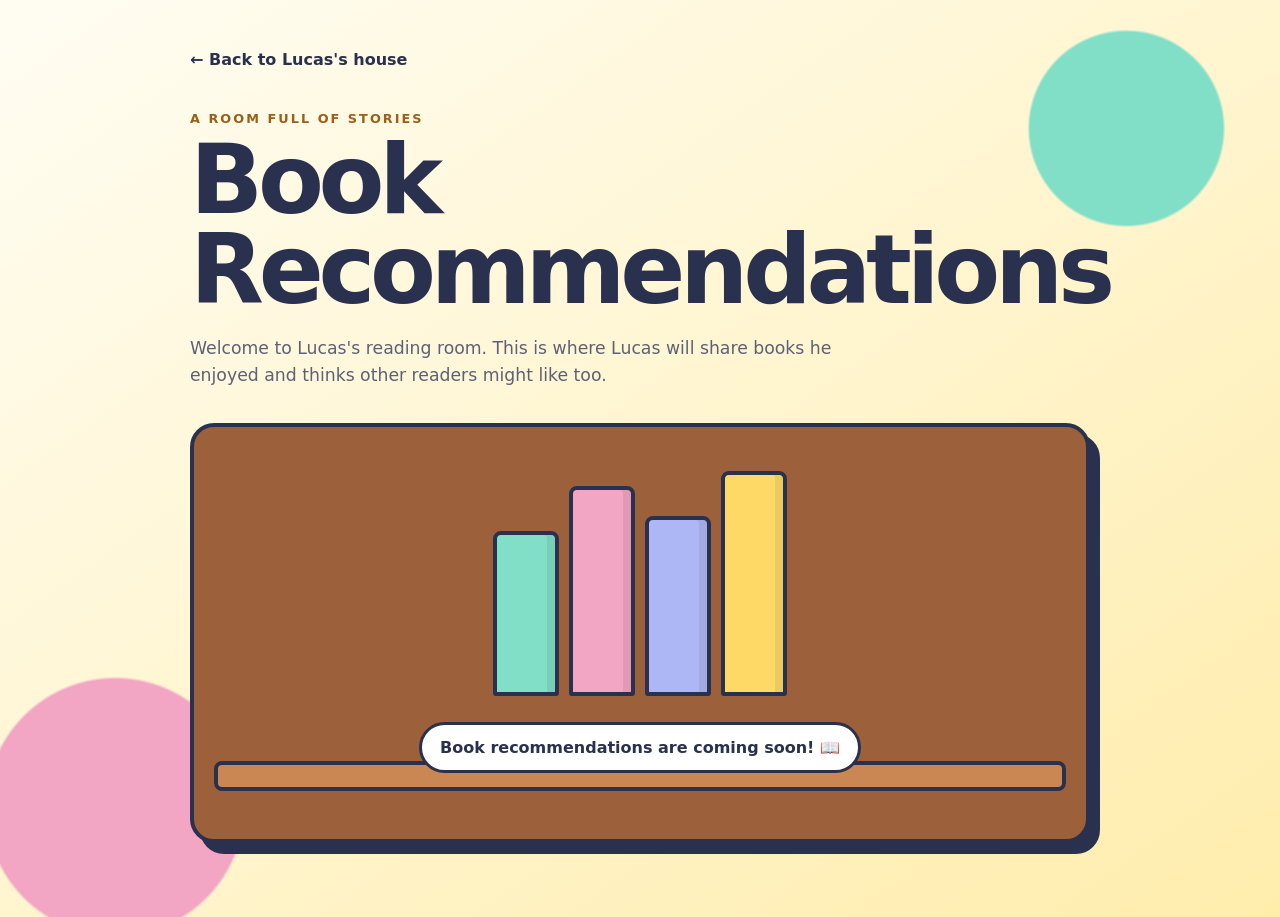
==== book-recommendations/index.html @ b4ec7151 "Add book recommendations room" ====
<!doctype html>
<html lang="en">
  <head>
    <meta charset="utf-8">
    <meta name="viewport" content="width=device-width, initial-scale=1">
    <meta name="theme-color" content="#ffd978">
    <title>Book Recommendations · Lucas's House</title>
    <style>
      :root {
        color-scheme: light;
        font-family: ui-rounded, "Arial Rounded MT Bold", "Trebuchet MS", system-ui, sans-serif;
        color: #29314f;
        background: #fff8dc;
      }
      * { box-sizing: border-box; }
      body {
        min-height: 100vh;
        margin: 0;
        padding: 24px;
        background:
          radial-gradient(circle at 88% 14%, #81dec7 0 7%, transparent 7.2%),
          radial-gradient(circle at 9% 88%, #f3a5c4 0 9%, transparent 9.2%),
          linear-gradient(145deg, #fffdf3, #ffedac);
      }
      main { width: min(900px, 100%); margin: 0 auto; padding: 26px 0 50px; }
      .back { display: inline-block; margin-bottom: 42px; color: inherit; font-weight: 900; text-decoration: none; }
      .back:hover { text-decoration: underline; }
      .eyebrow { margin: 0 0 9px; color: #9b5f17; font-size: .8rem; font-weight: 900; letter-spacing: .16em; text-transform: uppercase; }
      h1 { max-width: 760px; margin: 0; font-size: clamp(2.8rem, 9vw, 6rem); line-height: .94; letter-spacing: -.055em; }
      .intro { max-width: 650px; margin: 20px 0 34px; color: #5e6176; font-size: 1.08rem; line-height: 1.55; }
      .bookshelf {
        position: relative;
        display: grid;
        min-height: 350px;
        padding: 44px 28px 66px;
        border: 4px solid #29314f;
        border-radius: 24px;
        background: #9c613a;
        box-shadow: 10px 11px 0 #29314f;
        place-items: end center;
      }
      .bookshelf::after { position: absolute; right: 20px; bottom: 48px; left: 20px; height: 22px; border: 4px solid #29314f; border-radius: 8px; background: #ca8753; content: ""; }
      .books { display: flex; align-items: end; justify-content: center; gap: 10px; }
      .book { width: clamp(42px, 9vw, 66px); border: 4px solid #29314f; border-radius: 8px 8px 3px 3px; box-shadow: inset -8px 0 #00000012; }
      .book:nth-child(1) { height: 165px; background: #81dec7; }
      .book:nth-child(2) { height: 210px; background: #f3a5c4; }
      .book:nth-child(3) { height: 180px; background: #aeb7f5; }
      .book:nth-child(4) { height: 225px; background: #ffd966; }
      .coming-soon { position: relative; z-index: 1; margin: 26px 0 0; padding: 13px 18px; border: 3px solid #29314f; border-radius: 999px; background: #fff; font-weight: 900; text-align: center; }
      @media (max-width: 560px) {
        body { padding: 16px; }
        .bookshelf { min-height: 310px; padding-inline: 18px; box-shadow: 7px 8px 0 #29314f; }
      }
    </style>
  </head>
  <body>
    <main>
      <a class="back" href="../">← Back to Lucas's house</a>
      <p class="eyebrow">A room full of stories</p>
      <h1>Book Recommendations</h1>
      <p class="intro">Welcome to Lucas's reading room. This is where Lucas will share books he enjoyed and thinks other readers might like too.</p>
      <section class="bookshelf" aria-label="Lucas's recommendation bookshelf">
        <div class="books" aria-hidden="true">
          <span class="book"></span>
          <span class="book"></span>
          <span class="book"></span>
          <span class="book"></span>
        </div>
        <p class="coming-soon">Book recommendations are coming soon! 📖</p>
      </section>
    </main>
  </body>
</html>
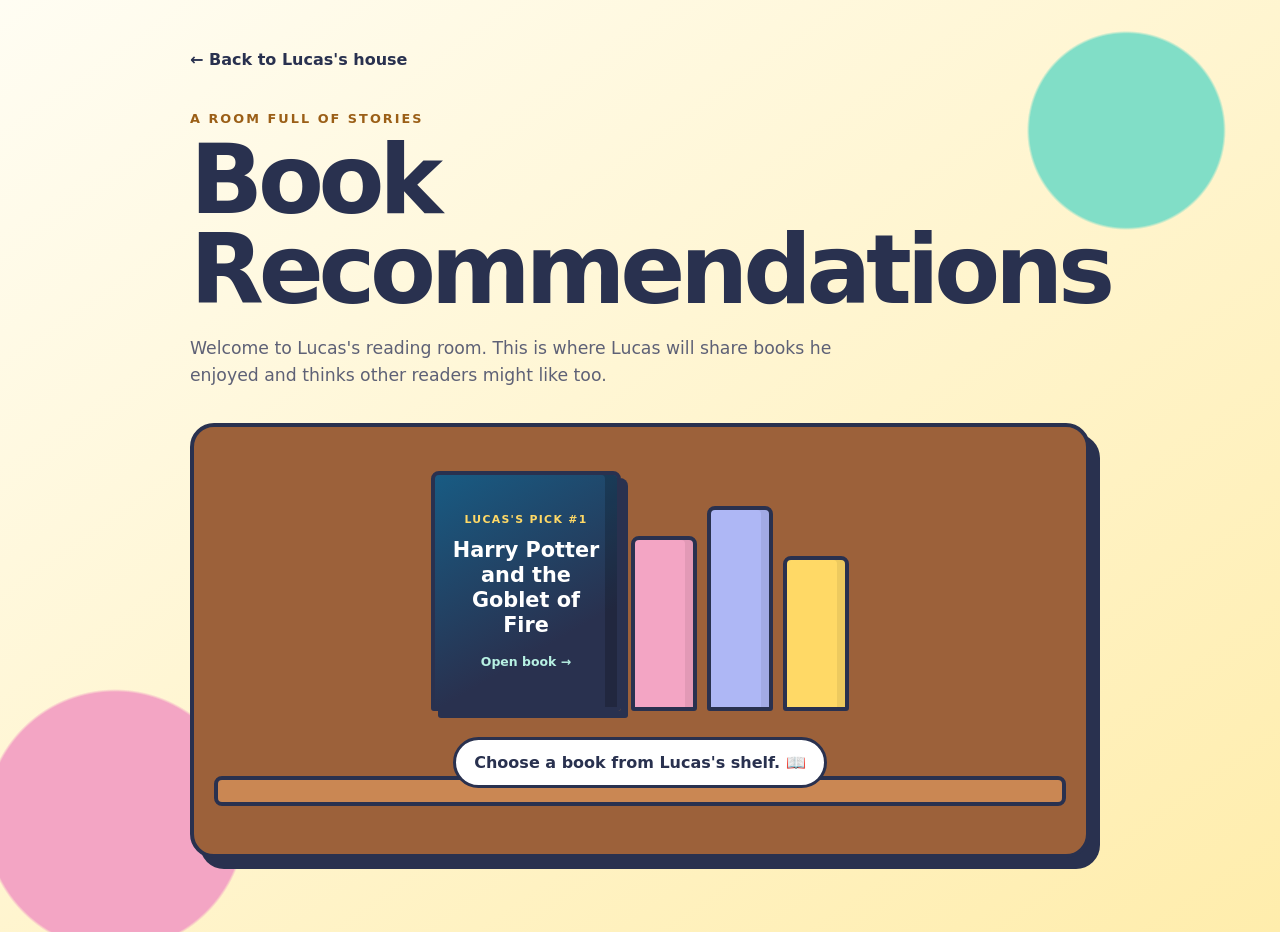
==== commit 230eae40: "Add first book recommendation" ====
--- a/book-recommendations/index.html
+++ b/book-recommendations/index.html
@@ -40,13 +40,31 @@
         place-items: end center;
       }
       .bookshelf::after { position: absolute; right: 20px; bottom: 48px; left: 20px; height: 22px; border: 4px solid #29314f; border-radius: 8px; background: #ca8753; content: ""; }
-      .books { display: flex; align-items: end; justify-content: center; gap: 10px; }
+      .books { position: relative; z-index: 1; display: flex; align-items: end; justify-content: center; gap: 10px; }
       .book { width: clamp(42px, 9vw, 66px); border: 4px solid #29314f; border-radius: 8px 8px 3px 3px; box-shadow: inset -8px 0 #00000012; }
-      .book:nth-child(1) { height: 165px; background: #81dec7; }
-      .book:nth-child(2) { height: 210px; background: #f3a5c4; }
-      .book:nth-child(3) { height: 180px; background: #aeb7f5; }
-      .book:nth-child(4) { height: 225px; background: #ffd966; }
-      .coming-soon { position: relative; z-index: 1; margin: 26px 0 0; padding: 13px 18px; border: 3px solid #29314f; border-radius: 999px; background: #fff; font-weight: 900; text-align: center; }
+      .future-book:nth-child(2) { height: 175px; background: #f3a5c4; }
+      .future-book:nth-child(3) { height: 205px; background: #aeb7f5; }
+      .future-book:nth-child(4) { height: 155px; background: #ffd966; }
+      .recommended-book {
+        display: grid;
+        width: clamp(150px, 28vw, 190px);
+        height: 240px;
+        padding: 20px 16px;
+        border-color: #29314f;
+        color: #fff;
+        background: linear-gradient(150deg, #185b83, #29314f 70%);
+        box-shadow: inset -12px 0 #0003, 7px 7px 0 #29314f;
+        place-content: center;
+        text-align: center;
+        text-decoration: none;
+        transition: transform 160ms ease, box-shadow 160ms ease;
+      }
+      .recommended-book:hover { box-shadow: inset -12px 0 #0003, 10px 11px 0 #29314f; transform: translateY(-7px) rotate(-1deg); }
+      .recommended-book:focus-visible { outline: 6px solid #fff; outline-offset: 5px; }
+      .book-number { margin-bottom: 12px; color: #ffd966; font-size: .68rem; font-weight: 900; letter-spacing: .12em; text-transform: uppercase; }
+      .recommended-book strong { font-size: clamp(1rem, 3vw, 1.3rem); line-height: 1.2; }
+      .open-book { margin-top: 16px; color: #b7f1e3; font-size: .78rem; font-weight: 900; }
+      .shelf-note { position: relative; z-index: 1; margin: 26px 0 0; padding: 13px 18px; border: 3px solid #29314f; border-radius: 999px; background: #fff; font-weight: 900; text-align: center; }
       @media (max-width: 560px) {
         body { padding: 16px; }
         .bookshelf { min-height: 310px; padding-inline: 18px; box-shadow: 7px 8px 0 #29314f; }
@@ -60,13 +78,17 @@
       <h1>Book Recommendations</h1>
       <p class="intro">Welcome to Lucas's reading room. This is where Lucas will share books he enjoyed and thinks other readers might like too.</p>
       <section class="bookshelf" aria-label="Lucas's recommendation bookshelf">
-        <div class="books" aria-hidden="true">
-          <span class="book"></span>
-          <span class="book"></span>
-          <span class="book"></span>
-          <span class="book"></span>
+        <div class="books">
+          <a class="book recommended-book" href="harry-potter-goblet-of-fire/">
+            <span class="book-number">Lucas's Pick #1</span>
+            <strong>Harry Potter and the Goblet of Fire</strong>
+            <span class="open-book">Open book →</span>
+          </a>
+          <span class="book future-book" aria-hidden="true"></span>
+          <span class="book future-book" aria-hidden="true"></span>
+          <span class="book future-book" aria-hidden="true"></span>
         </div>
-        <p class="coming-soon">Book recommendations are coming soon! 📖</p>
+        <p class="shelf-note">Choose a book from Lucas's shelf. 📖</p>
       </section>
     </main>
   </body>
